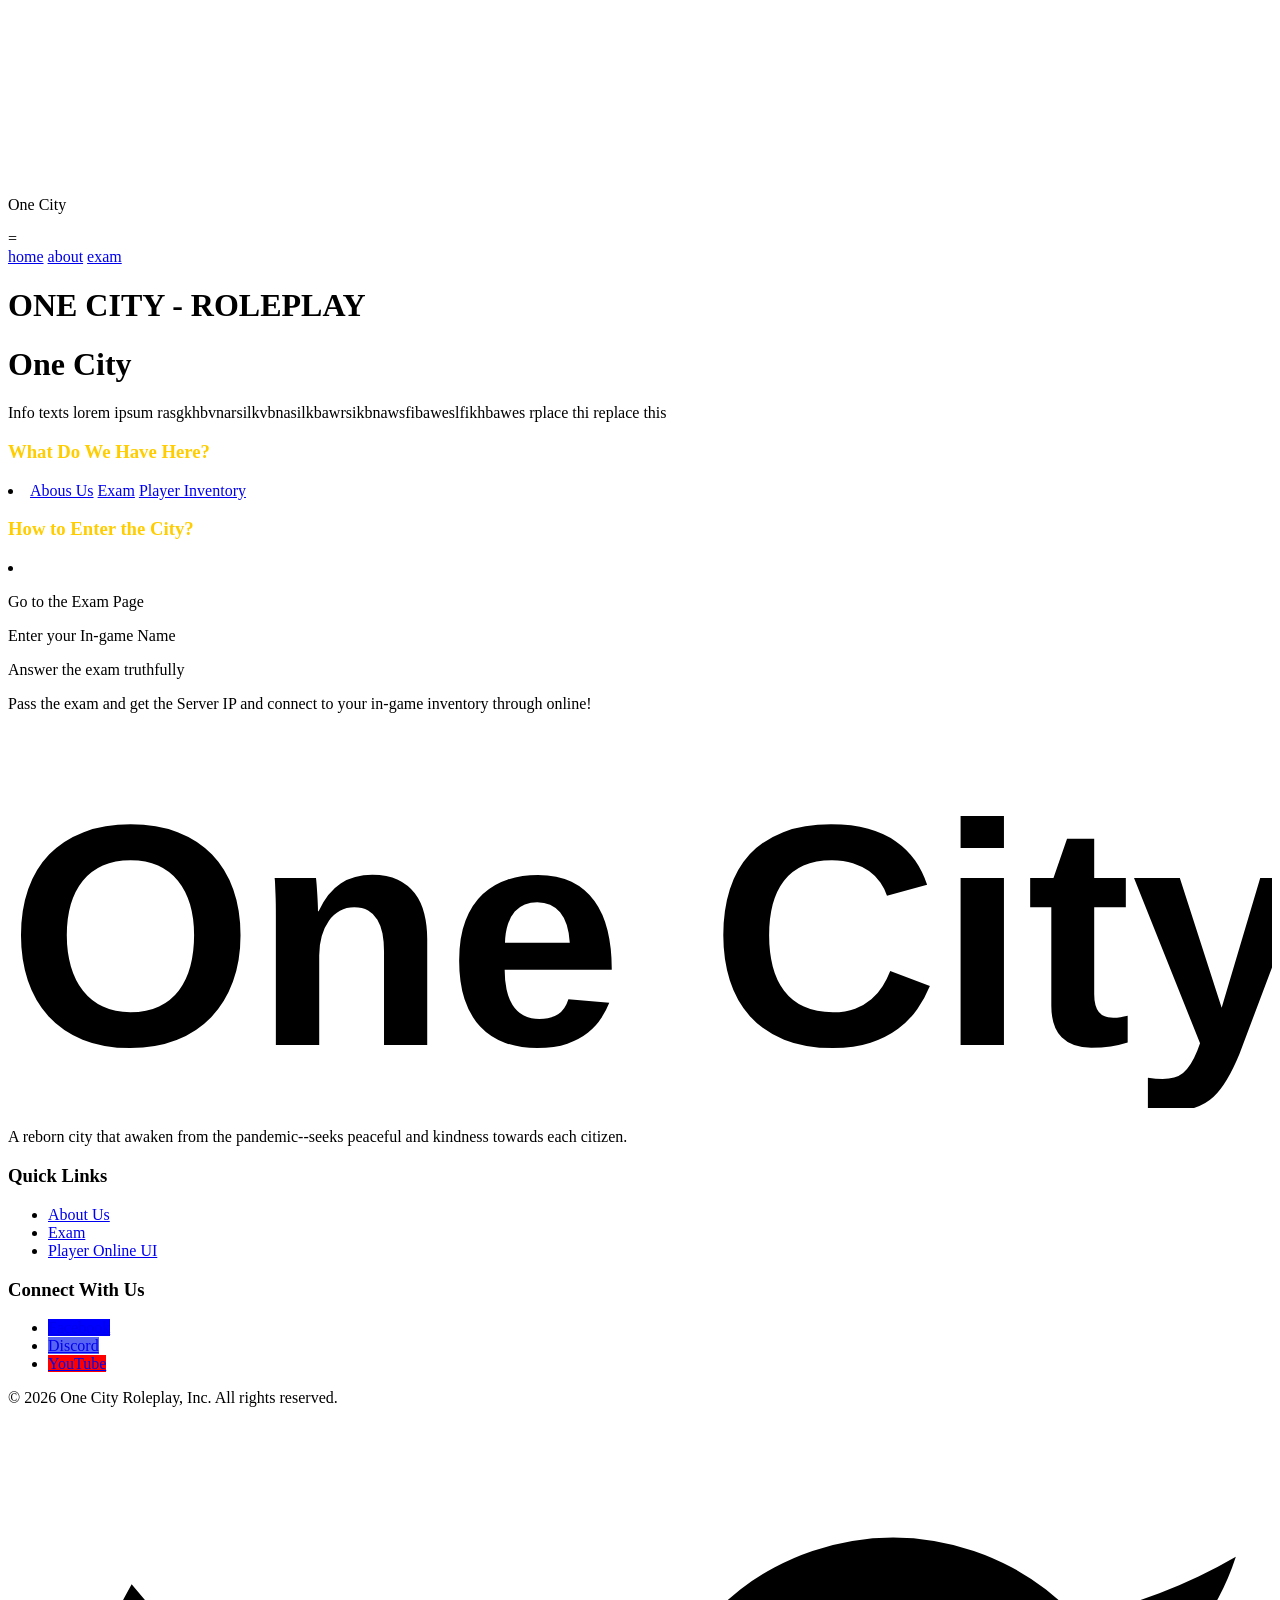
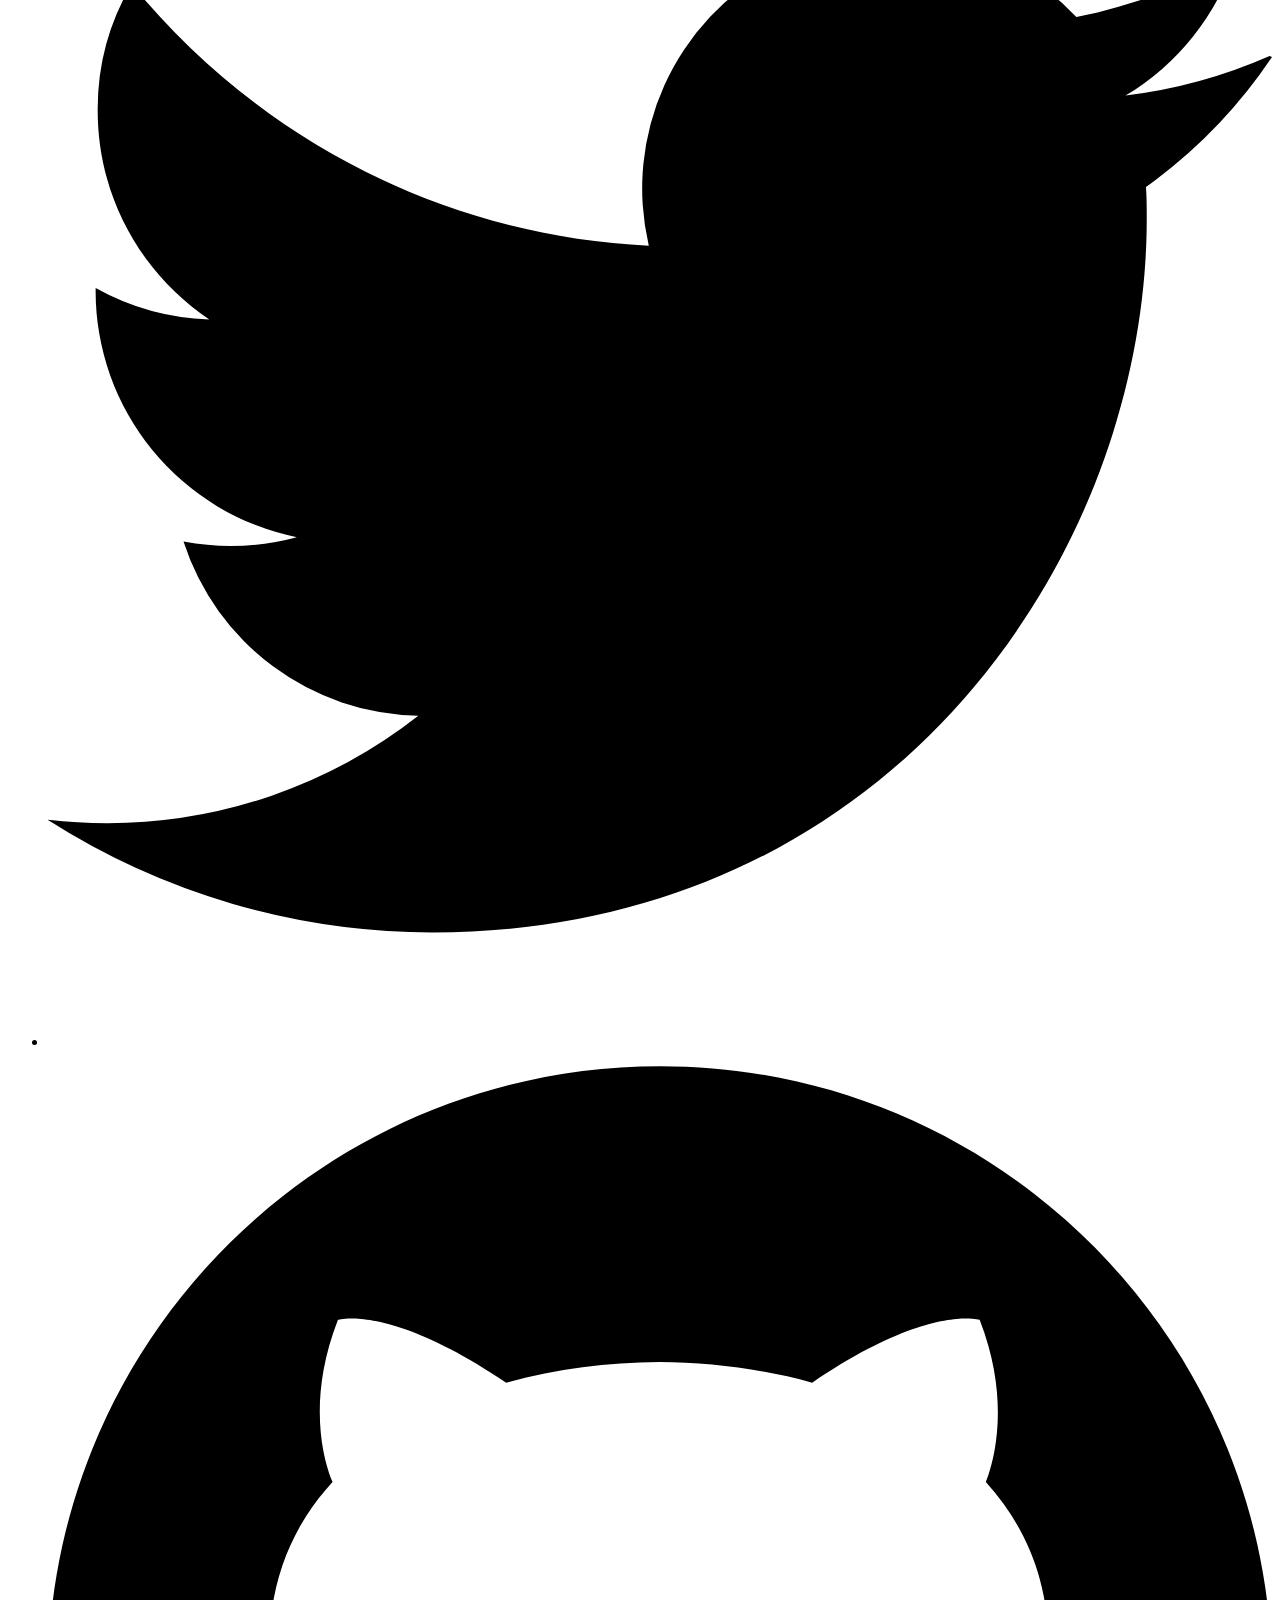
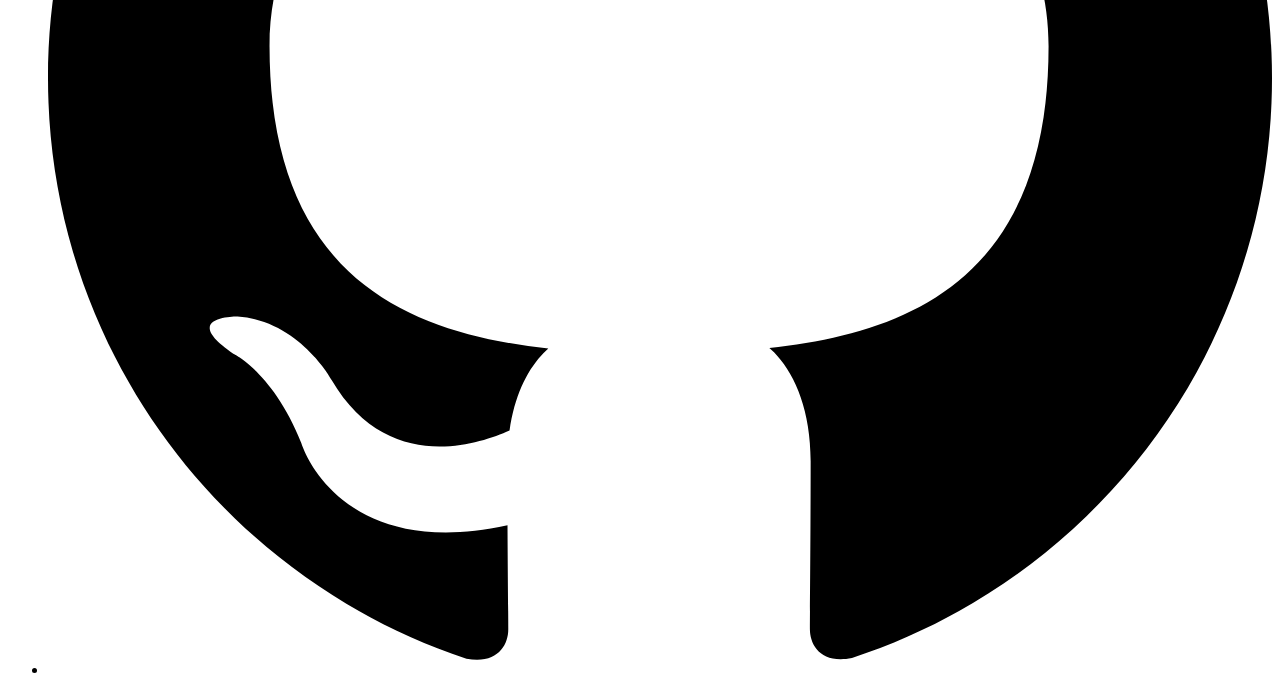
==== index.html @ 5e82bc48 "finalized homepage" ====
<!DOCTYPE html>
<html>
  <head>
    <meta property="og:type" content="website">
    <meta property="og:url" content="https://onecityrp.vercel.app/">
    <meta property="og:title" content="One City ">
    <meta property="og:description" content="One City Serious Roleplay - Introduction, About The Community, Personnel, and Entrance Exam">
    <meta property="og:image" content="https://onecityrp.vercel.app/images/thumbnail.jpg"> <!-- Recommended size: 1200x630 -->
    <meta property="og:site_name" content="One City Serious Roleplay">
    <meta name="viewport" content="width=device-width, initial-scale=1.0">

    <link rel="stylesheet" href="css/index.css" title="" type="" />
    <title>One City SRP - Home</title>
  </head>
  <body>
    <video class="video-bg" autoplay muted loop playsinline>
      <source src="https://trecemulti.vercel.app/images/bg-home.mp4" type="video/mp4">
    </video>

    <header>
      <div class="temp">
        <img src="https://lanceehux.github.io/onecity/main-logo.jpg" alt="" />
        <p>One City</p>
      </div>
      <div class="header-nav" onclick="showBtns()">=</div>
      <div class="header-buttons">
        <a href="index.html">home</a>
        <a href="about.html">about</a>
        <a href="exam.html">exam</a>
      </div>
    </header>

    <div class="container">
        <h1 titeNiJulian="title">ONE CITY - ROLEPLAY</h1>
        <div class="info">
          <h1>One City </h1>
            <p>Info texts lorem ipsum rasgkhbvnarsilkvbnasilkbawrsikbnawsfibaweslfikhbawes rplace thi replace this</p>
        </div>
    </div>
    <div class="info-container">
      <div class="faqs-container">
        <h3 style="color:#ffcd00">What Do We Have Here?</h3>
        <li>
          <a href="Abous Us">Abous Us</a>
          <a href="Exam">Exam</a>
          <a href="Player Inventory">Player Inventory</a>
        </li>
      </div>
      <div class="main-container">
        <h3 style="color:#ffcd00">How to Enter the City?</h3>
        <li>
          <p>Go to the Exam Page</p>
          <p>Enter your In-game Name</p>
          <p>Answer the exam truthfully</p>
          <p>Pass the exam and get the Server IP and connect to your in-game inventory through online!</p>
        </li>
      </div>
    </div>
    <footer class="footer-twotier" role="contentinfo">
        
        <!-- Top Tier: Main navigation and information -->
        <div class="footer-twotier__top">
            <div class="footer-twotier__top-container">
                <div class="footer-twotier__brand">
                     <svg class="logo" viewBox="0 0 100 30" xmlns="http://www.w3.org/2000/svg" aria-labelledby="logoTitleTiered">
                        <title id="logoTitleTiered">Logo</title>
                        <text x="0" y="25" font-family="Arial, sans-serif" font-size="25" font-weight="bold">One City</text>
                     </svg>
                     <p>A reborn city that awaken from the pandemic--seeks peaceful and kindness towards each citizen.</p>
                </div>
                <div class="footer-twotier__links">
                    <h3 class="footer-twotier__heading">Quick Links</h3>
                    <ul>
                        <li><a href="#">About Us</a></li>
                        <li><a href="#">Exam</a></li>
                        <li><a href="#">Player Online UI</a></li>
                    </ul>
                </div>
                 <div class="footer-twotier__links">
                    <h3 class="footer-twotier__heading">Connect With Us</h3>
                    <ul>
                        <li><a href="#" style="background: blue;">Facebook</a></li>
                        <li><a href="#" style="background: #5865F2">Discord</a></li>
                        <li> <a href="#" style="background: red">YouTube</a></li>
                    </ul>
                </div>
            </div>
        </div>
        
        <!-- Bottom Tier: Copyright and social links -->
        <div class="footer-twotier__bottom">
            <div class="footer-twotier__bottom-container">
                <p class="footer-twotier__copyright">
                    &copy; 2026 One City Roleplay, Inc. All rights reserved.
                </p>
                <nav class="footer-twotier__social" aria-label="Social Media">
                    <ul>
                        <li><a href="#" aria-label="Our Twitter Profile"><svg role="img" viewBox="0 0 24 24" xmlns="http://www.w3.org/2000/svg" aria-hidden="true" focusable="false"><title>Twitter</title><path d="M23.953 4.57a10 10 0 01-2.825.775 4.958 4.958 0 002.163-2.723c-.951.555-2.005.959-3.127 1.184a4.92 4.92 0 00-8.384 4.482C7.69 8.095 4.067 6.13 1.64 3.162a4.822 4.822 0 00-.666 2.475c0 1.71.87 3.213 2.188 4.096a4.904 4.904 0 01-2.228-.616v.06a4.923 4.923 0 003.946 4.827 4.996 4.996 0 01-2.223.085 4.93 4.93 0 004.604 3.417 9.867 9.867 0 01-6.102 2.105c-.39 0-.779-.023-1.17-.067a13.995 13.995 0 007.557 2.209c9.053 0 13.998-7.496 13.998-13.985 0-.21 0-.42-.015-.63A9.935 9.935 0 0024 4.59z"/></svg></a></li>
                        <li><a href="#" aria-label="Our GitHub Profile"><svg role="img" viewBox="0 0 24 24" xmlns="http://www.w3.org/2000/svg" aria-hidden="true" focusable="false"><title>GitHub</title><path d="M12 .297c-6.63 0-12 5.373-12 12 0 5.303 3.438 9.8 8.205 11.385.6.113.82-.258.82-.577 0-.285-.01-1.04-.015-2.04-3.338.724-4.042-1.61-4.042-1.61C4.422 18.07 3.633 17.7 3.633 17.7c-1.087-.744.084-.729.084-.729 1.205.084 1.838 1.236 1.838 1.236 1.07 1.835 2.809 1.305 3.495.998.108-.776.417-1.305.76-1.605-2.665-.3-5.466-1.332-5.466-5.93 0-1.31.465-2.38 1.235-3.22-.135-.303-.54-1.523.105-3.176 0 0 1.005-.322 3.3 1.23.96-.267 1.98-.399 3-.405 1.02.006 2.04.138 3 .405 2.28-1.552 3.285-1.23 3.285-1.23.645 1.653.24 2.873.12 3.176.765.84 1.23 1.91 1.23 3.22 0 4.61-2.805 5.625-5.475 5.92.42.36.81 1.096.81 2.22 0 1.606-.015 2.896-.015 3.286 0 .315.21.69.825.57C20.565 22.092 24 17.592 24 12.297c0-6.627-5.373-12-12-12"/></svg></a></li>
                    </ul>
                </nav>
            </div>
        </div>

    </footer>

     
  </body>
  <script type="text/javascript" charset="utf-8">
  let i = true;
  function showBtns() {
    let status =  i === true ? document.querySelector(".header-buttons").classList.add("show") : document.querySelector(".header-buttons").classList.remove("show");
    i = !i; // tyLord
  }
  </script>
</html>
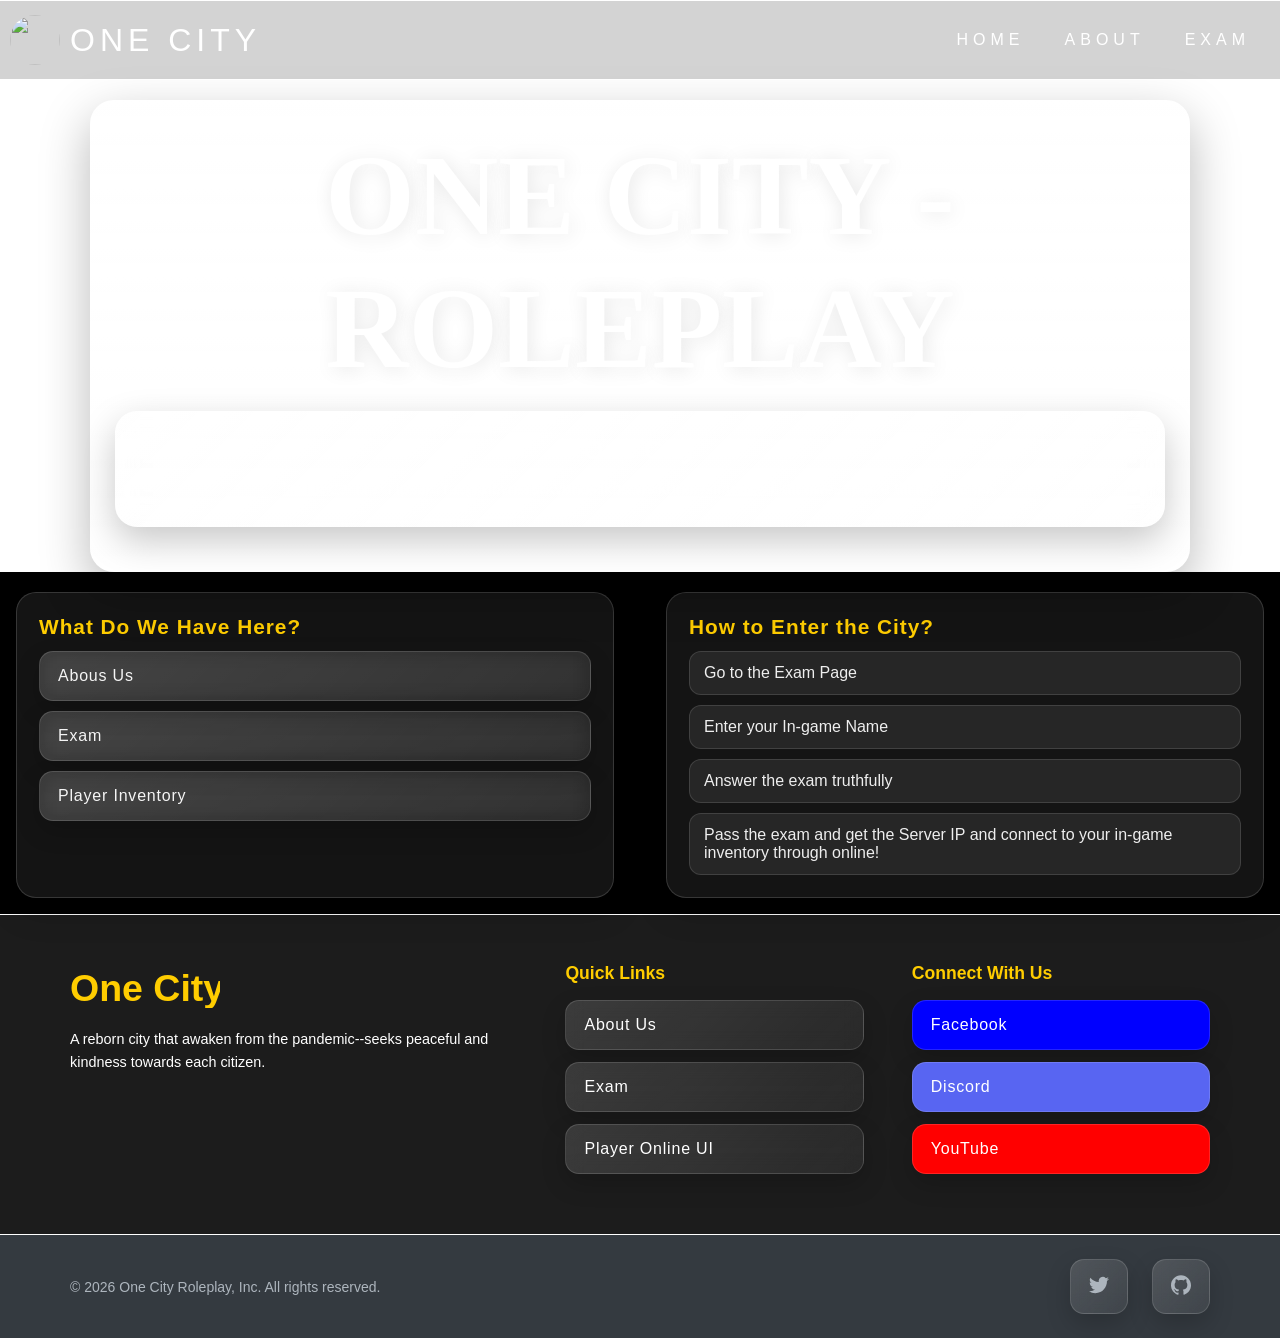
==== commit 7d54fcfc: "Update index.html" ====
--- a/index.html
+++ b/index.html
@@ -14,7 +14,8 @@
   </head>
   <body>
     <video class="video-bg" autoplay muted loop playsinline>
-      <source src="https://trecemulti.vercel.app/images/bg-home.mp4" type="video/mp4">
+      <!-- https://trecemulti.vercel.app/images/bg-home.mp4 -->
+      <source src="image/flame.mp4" type="video/mp4">
     </video>
 
     <header>
--- a/css/index.css
+++ b/css/index.css
@@ -0,0 +1,505 @@
+ * {
+  margin: 0;
+  box-sizing: border-box;
+  font-family: sans-serif;
+}
+:root {
+            --footer-top-bg: #1c1c1c;
+            --footer-top-text: #fff;
+            --footer-top-heading: #ffcd00;
+            --footer-top-link-hover: #0056b3;
+
+            --footer-bottom-bg: #343a40;
+            --footer-bottom-text: #adb5bd;
+            --footer-bottom-link-hover: #ffffff;
+}
+body {
+  min-height: 100vh;
+}
+.video-bg {
+  position: fixed;
+  top: 0;
+  left: 0;
+  width: 100%;
+  height: 100%;
+  object-fit: cover;
+  z-index: -1;
+}
+header {
+  position: absolute;
+  top: 0;
+  display: flex;
+  justify-content: space-between;
+  align-items: center;
+  width: 100%;
+  padding: 10px;
+  text-transform: uppercase;
+  letter-spacing: 5px;
+  background: rgba(128, 128, 128, 0.35);
+  color: white;
+  z-index: 2;
+  border-bottom: 1px solid #fff;
+  border-top: 1px solid #fff;
+}
+.temp {
+  display: flex;
+  align-items: center;
+  gap: 10px;
+}
+.temp img {
+  width: 50px;
+  height: 50px;
+  object-fit: cover;
+  border-radius: 50%;
+  margin: 0;
+}
+.header-nav {
+  display: none;
+  cursor: pointer;
+}
+.header-buttons {
+  display: flex;
+  justify-content: center;
+  align-items: center;
+}
+.header-buttons a {
+  color: white;
+  text-decoration: none;
+  padding: 10px;
+  transition: all 0.6s ease;
+  margin: 10px;
+}
+.header-buttons a:hover {
+  color: white;
+  border-bottom: 2px solid white;
+  text-decoration: none;
+  padding: 10px;
+  border-radius: 10px;
+}
+header p {
+  font-size: 200%;
+  align-self: center;
+}
+.container {
+  position: relative;
+  overflow-wrap: break-word;
+  z-index: 1;
+  width: min(1100px, calc(100% - 32px));
+  margin: 100px auto 0;
+  padding: 28px 24px;
+  display: flex;
+  flex-direction: column;
+  justify-content: center;
+  align-items: center;
+  color: white;
+  background: linear-gradient(180deg, rgba(255, 255, 255, 0.12), rgba(255, 255, 255, 0.06));
+  border: 1px solid rgba(255, 255, 255, 0.18);
+  border-radius: 24px;
+  box-shadow: 0 18px 50px rgba(0, 0, 0, 0.28);
+  backdrop-filter: blur(14px);
+  -webkit-backdrop-filter: blur(14px);
+}
+a[href="exam"]:hover {
+  background: gold;
+  color: black
+}
+.main {
+  width: 100%
+}
+
+.info {
+  width: 100%;
+  margin: 16px 0;
+  padding: 24px 24px;
+  background: linear-gradient(135deg, rgba(255, 255, 255, 0.14), rgba(255, 255, 255, 0.06));
+  border: 1px solid rgba(255, 255, 255, 0.2);
+  border-radius: 22px;
+  color: rgba(255, 255, 255, 0.95);
+  backdrop-filter: blur(14px);
+  -webkit-backdrop-filter: blur(14px);
+  box-shadow: 0 14px 36px rgba(0, 0, 0, 0.22);
+  transition: transform 0.25s ease, box-shadow 0.25s ease, border-color 0.25s ease;
+  text-align: center;
+  overflow-wrap: break-word;
+}
+.info:hover {
+  transform: translateY(-2px);
+  box-shadow: 0 18px 44px rgba(0, 0, 0, 0.28);
+  border-color: rgba(255, 255, 255, 0.3);
+}
+.info h1 {
+  font-size: 1.6rem;
+  letter-spacing: 1px;
+  margin-bottom: 10px;
+}
+.info p {
+  line-height: 1.7;
+  font-size: 1rem;
+  color: rgba(255, 255, 255, 0.9);
+}
+.profiles {
+  width: 100%;
+}
+.profiles h1 {
+  align-self: center;
+  justify-self: center;
+}
+.admin-list {
+  display: grid;
+  grid-template-columns: repeat(auto-fit, minmax(280px, 1fr));
+  gap: 20px;
+}
+.admin {
+  width: 280px;
+  height: 300px;
+  overflow: hidden;
+  border-radius: 10px;
+  border: 1px solid lightblue;
+  position: relative;
+  margin: 10px;
+}
+.admin img {
+  object-fit: cover;
+  width: 100%;
+  height: 100%;
+}
+.dark-overlay {
+  position: absolute;
+  top: 0;
+  width: 280px;
+  height: 300px;
+  background: linear-gradient(to top, rgb(0,0,0,1), rgb(0,0,0,0))
+}
+.admin .user-info {
+  position: absolute;
+  bottom: 0;
+  left: 30%;
+  justify-items: center;
+  margin: 10px;
+}
+
+.thumbnail {
+  width: 50%;
+  margin-top: 50px;
+}
+
+.thumbnail img {
+  width: 100%;
+  height: auto;
+  display: block;
+}
+.admin code {
+  position: absolute;
+  top: 0;
+  z-index: 3;
+  position: absolute;
+  top: 10px;
+  left: 10px;
+  z-index: 3;
+  color: white;
+  background: rgba(0, 0, 0, 0.6);
+  padding: 4px 8px;
+  border-radius: 6px;
+}
+.admin code.second {
+  position: absolute;
+  top: 0;
+  z-index: 3;
+  position: absolute;
+  top: 40px;
+  left: 10px;
+  z-index: 3;
+  color: white;
+  background: rgba(0, 0, 0, 0.6);
+  padding: 4px 8px;
+  border-radius: 6px;
+}
+/*moderator css*/
+.moderator-list {
+  display: grid;
+  grid-template-columns: repeat(auto-fit, minmax(280px, 1fr));
+}
+.moderators {
+  margin-top: 10px;
+}
+
+.faqs-container,
+.main-container {
+  background: rgba(255, 255, 255, 0.08);
+  width: 100%;
+  max-width: 900px;
+  padding: 22px;
+  border-radius: 20px;
+  border: 1px solid rgba(255, 255, 255, 0.15);
+  backdrop-filter: blur(12px);
+  -webkit-backdrop-filter: blur(12px);
+  box-shadow: 0 12px 34px rgba(0, 0, 0, 0.2);
+  margin: 16px;
+  color: white;
+  transition: transform 0.25s ease, box-shadow 0.25s ease, border-color 0.25s ease;
+}
+
+.faqs-container:hover,
+.main-container:hover {
+  transform: translateY(-2px);
+  box-shadow: 0 16px 42px rgba(0, 0, 0, 0.26);
+  border-color: rgba(255, 255, 255, 0.28);
+}
+
+.faqs-container h3,
+.main-container h3 {
+  color: #fff;
+  font-size: 1.3rem;
+  letter-spacing: 1px;
+  margin-bottom: 12px;
+}
+
+.faqs-container li,
+.main-container li {
+  margin-top: 8px;
+  display: flex;
+  flex-direction: column;
+  gap: 10px;
+  list-style: none;
+}
+
+.main-container p {
+  padding: 12px 14px;
+  border-radius: 12px;
+  background: rgba(255, 255, 255, 0.08);
+  border: 1px solid rgba(255, 255, 255, 0.12);
+  color: rgba(255, 255, 255, 0.92);
+}
+
+li a {
+  position: relative;
+  overflow: hidden;
+  display: block;
+  text-decoration: none;
+  color: #f5f5f5;
+  padding: 15px 18px;
+  border-radius: 14px;
+  letter-spacing: 0.8px;
+  border: 1px solid rgba(255, 255, 255, 0.14);
+  background: linear-gradient(135deg, rgba(255, 255, 255, 0.14), rgba(255, 255, 255, 0.06));
+  box-shadow: 0 10px 24px rgba(0, 0, 0, 0.18);
+  backdrop-filter: blur(10px);
+  -webkit-backdrop-filter: blur(10px);
+  transition: transform 0.25s ease, box-shadow 0.25s ease, border-color 0.25s ease, background 0.25s ease, color 0.25s ease;
+}
+li a::before {
+  content: "";
+  position: absolute;
+  inset: 0;
+  background: linear-gradient(120deg, transparent, rgba(255, 255, 255, 0.22), transparent);
+  transform: translateX(-120%);
+  transition: transform 0.6s ease;
+}
+li a:hover {
+  color: #111;
+  border-color: rgba(255, 255, 255, 0.55);
+  background: linear-gradient(135deg, rgba(255, 255, 255, 0.95), rgba(245, 245, 245, 0.8));
+  transform: translateY(-3px);
+  box-shadow: 0 16px 34px rgba(0, 0, 0, 0.26);
+}
+li a:hover::before {
+  transform: translateX(120%);
+}
+@media (max-width: 768px) {
+  .header-buttons {
+    position: absolute;
+    background: gray;
+    display: none;
+    flex-direction: column;
+    top: 60px;
+    right: 10px;
+    border-radius: 0 0 20%;
+    border: 1px solid #fff;
+    border-top: none;
+  }
+  .header-buttons.show {
+    display: flex;
+  }
+  .header-nav {
+    display: block;
+    font-size: 200%;
+    padding: 10px;
+  }
+  .thumbnail {
+    margin-top: 20px;
+    width: 100%;
+    overflow: hidden;
+  }
+  .thumbnail img {
+    object-fit: cover;
+    width: 100%;
+    height: auto;
+  }
+  .admin-list {
+    justify-content: center;
+  }
+  .admin {
+    justify-self: center;
+  }
+  .container h1[titeNiJulian="title"] {
+    font-size: 10px;
+  }
+  .faqs-container,
+  .main-container {
+    width: 100%;
+    margin: 12px 0;
+    padding: 18px;
+  }
+  .info-container {
+    display: flex;
+    flex-direction: column;
+  }
+}
+.container h1[titeNiJulian="title"] {
+  font-size: clamp(3rem, 09vw, 9rem);
+  text-align: center;
+  width: 100%;
+  text-shadow: 2px 2px 20px rgb(232, 232, 232);
+  text-transform: uppercase;
+  margin-bottom: 0;
+  font-family: none;
+}
+.info-container {
+  color: black;
+  display: flex;
+  grid-template-columns: repeat(2, minmax(0, 1fr));
+  gap: 20px;
+  align-items: stretch;
+  width: 100%;
+  background: black;
+}
+.info-container div {
+  margin-top: 20px;
+}
+
+/* FOOTER STYLES START HERE */
+
+        .footer-twotier {
+            color: var(--footer-top-text);
+            border-top: 1px solid white;
+        }
+        
+        /* === TOP TIER STYLES === */
+        .footer-twotier__top {
+            background-color: var(--footer-top-bg);
+            padding: 3rem 1.5rem;
+        }
+
+        .footer-twotier__top-container {
+            max-width: 1140px;
+            margin: 0 auto;
+            display: grid;
+            grid-template-columns: 1fr; /* Mobile-first: single column */
+            gap: 2rem;
+        }
+
+        .footer-twotier__brand p {
+            margin: 1rem 0 0 0;
+            font-size: 0.9rem;
+            line-height: 1.6;
+        }
+        
+        .footer-twotier__brand .logo {
+            width: 150px;
+            fill: var(--footer-top-heading);
+        }
+
+        .footer-twotier__heading {
+            font-size: 1.1rem;
+            font-weight: 600;
+            color: var(--footer-top-heading);
+            margin-top: 0;
+            margin-bottom: 1rem;
+        }
+
+        .footer-twotier__links ul {
+            margin: 0;
+            padding: 0;
+            list-style: none;
+        }
+        
+        .footer-twotier__links li {
+            margin-bottom: 0.75rem;
+        }
+
+        .footer-twotier__links a {
+            color: var(--footer-top-text);
+            text-decoration: none;
+            transition: color 0.2s ease-in-out;
+        }
+
+        .footer-twotier__links a:hover {
+            color: var(--footer-top-link-hover);
+            text-decoration: underline;
+        }
+
+        /* === BOTTOM TIER STYLES === */
+        .footer-twotier__bottom {
+            background-color: var(--footer-bottom-bg);
+            color: var(--footer-bottom-text);
+            padding: 1.5rem;
+            border-top: 1px solid white;
+        }
+        
+        .footer-twotier__bottom-container {
+            max-width: 1140px;
+            margin: 0 auto;
+            display: flex;
+            flex-direction: column; /* Mobile-first: stack */
+            align-items: center;
+            gap: 1rem;
+            font-size: 0.875rem;
+            text-align: center;
+        }
+        
+        .footer-twotier__bottom a {
+            color: var(--footer-bottom-text);
+            text-decoration: none;
+            transition: color 0.2s ease-in-out;
+        }
+
+        .footer-twotier__bottom a:hover {
+            color: var(--footer-bottom-link-hover);
+            text-decoration: underline;
+        }
+
+        .footer-twotier__copyright {
+            margin: 0;
+        }
+        
+        .footer-twotier__social ul {
+            margin: 0;
+            padding: 0;
+            list-style: none;
+            display: flex;
+            gap: 1.5rem;
+        }
+        
+        .footer-twotier__social a:hover {
+            text-decoration: none; /* Icons don't need underline */
+        }
+        
+        .footer-twotier__social svg {
+            width: 20px;
+            height: 20px;
+            fill: currentColor;
+        }
+
+        /* Media query for tablets and larger */
+        @media (min-width: 768px) {
+            .footer-twotier__top-container {
+                grid-template-columns: 1.5fr 1fr 1fr; /* 3 columns on larger screens */
+                gap: 3rem;
+            }
+            .footer-twotier__bottom-container {
+                flex-direction: row; /* Arrange horizontally */
+                justify-content: space-between;
+                text-align: left;
+            }
+        }
+
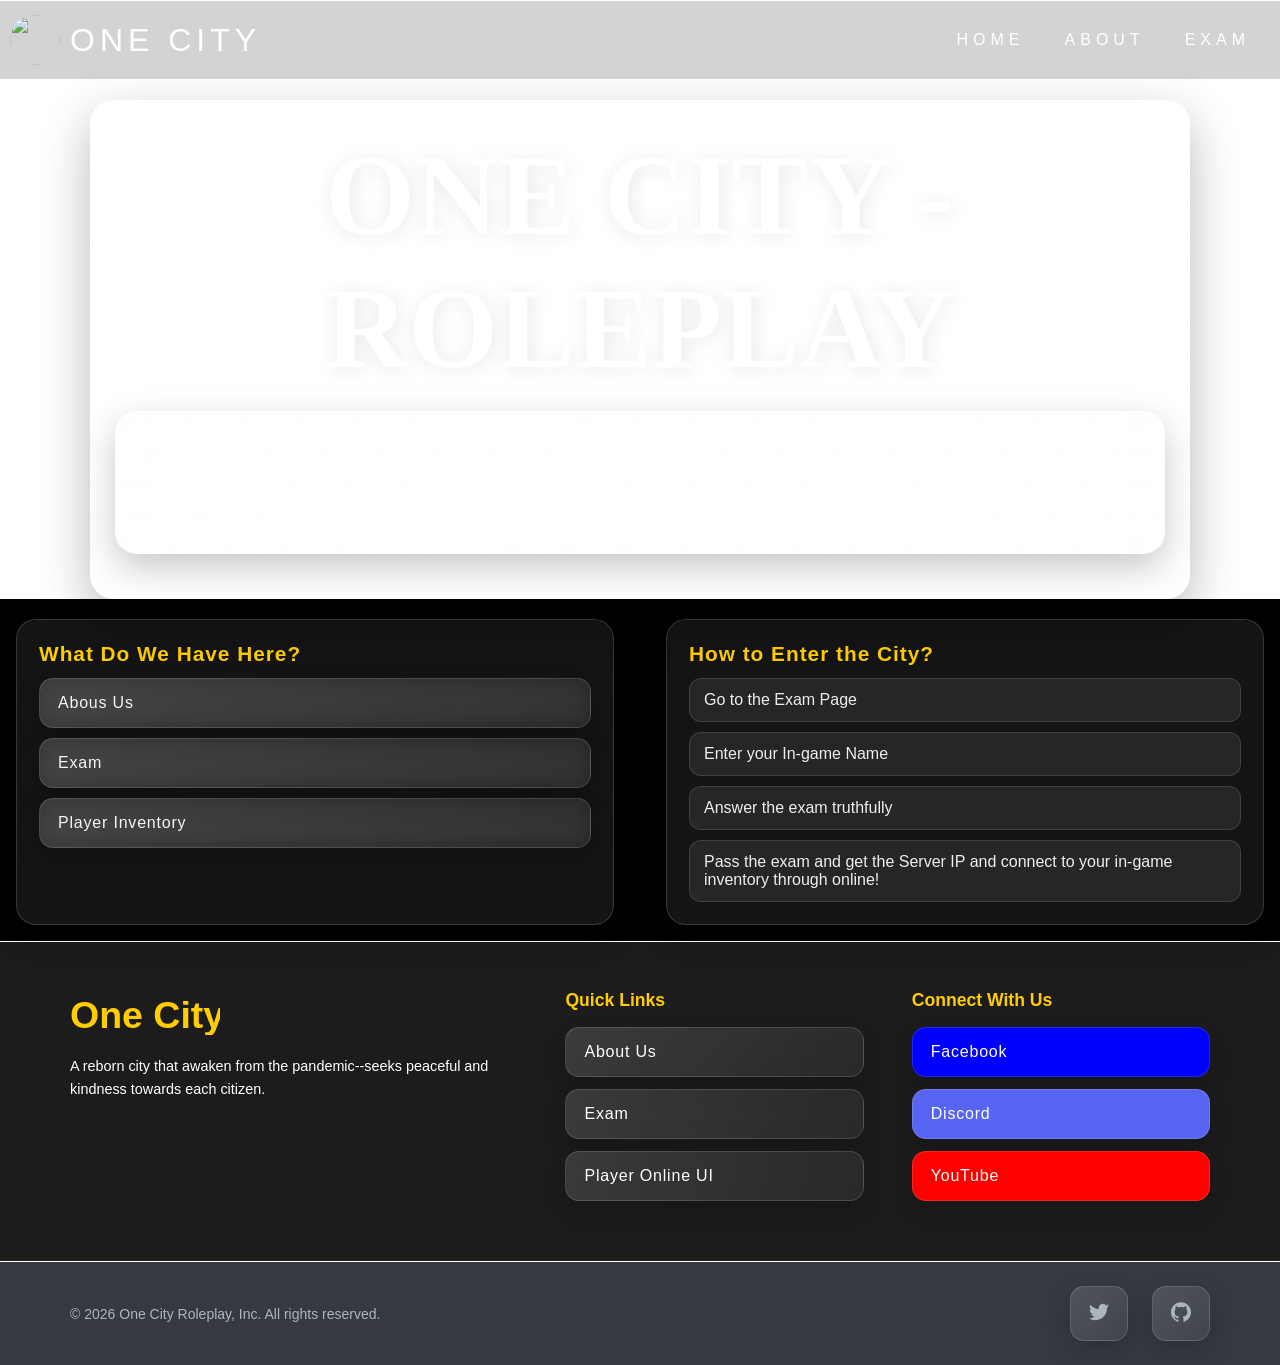
==== commit 711aae90: "Update index.html" ====
--- a/index.html
+++ b/index.html
@@ -35,7 +35,7 @@
         <h1 titeNiJulian="title">ONE CITY - ROLEPLAY</h1>
         <div class="info">
           <h1>One City </h1>
-            <p>Info texts lorem ipsum rasgkhbvnarsilkvbnasilkbawrsikbnawsfibaweslfikhbawes rplace thi replace this</p>
+            <p>We uphold the integrity of the narrative, treating every interaction as an exercise in precision. We strip away the noise to leave only the weight of your choices, creating a space where the city reacts to the depth of your ambition.</p>
         </div>
     </div>
     <div class="info-container">
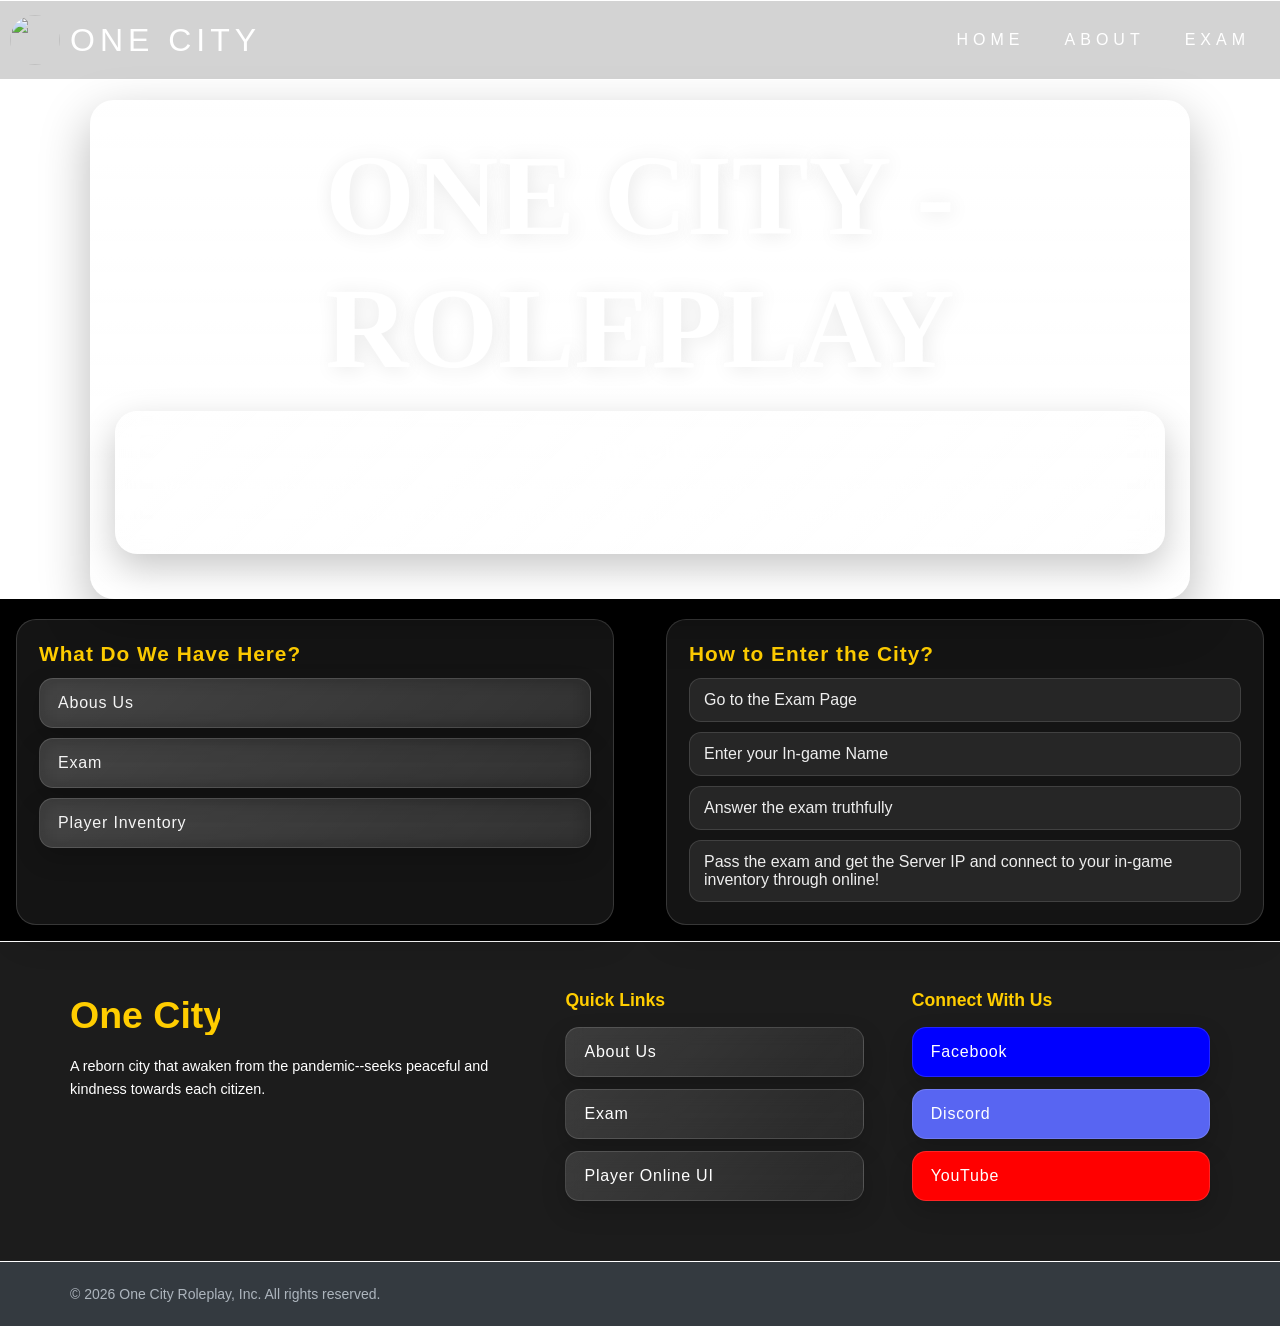
==== commit f72b3e4d: "Update index.html" ====
--- a/index.html
+++ b/index.html
@@ -72,17 +72,17 @@
                 <div class="footer-twotier__links">
                     <h3 class="footer-twotier__heading">Quick Links</h3>
                     <ul>
-                        <li><a href="#">About Us</a></li>
-                        <li><a href="#">Exam</a></li>
-                        <li><a href="#">Player Online UI</a></li>
+                        <li><a href="about">About Us</a></li>
+                        <li><a href="exam">Exam</a></li>
+                        <li><a href="#" onclick='alert("Under Development")'>Player Online UI</a></li>
                     </ul>
                 </div>
                  <div class="footer-twotier__links">
                     <h3 class="footer-twotier__heading">Connect With Us</h3>
                     <ul>
-                        <li><a href="#" style="background: blue;">Facebook</a></li>
-                        <li><a href="#" style="background: #5865F2">Discord</a></li>
-                        <li> <a href="#" style="background: red">YouTube</a></li>
+                        <li><a onclick="alert('Under Development');" style="background: blue;">Facebook</a></li>
+                        <li><a href="https://discord.gg/qfGhbqQwU3" style="background: #5865F2">Discord</a></li>
+                        <li> <a onclick="alert('Under Development')" style="background: red">YouTube</a></li>
                     </ul>
                 </div>
             </div>
@@ -95,10 +95,6 @@
                     &copy; 2026 One City Roleplay, Inc. All rights reserved.
                 </p>
                 <nav class="footer-twotier__social" aria-label="Social Media">
-                    <ul>
-                        <li><a href="#" aria-label="Our Twitter Profile"><svg role="img" viewBox="0 0 24 24" xmlns="http://www.w3.org/2000/svg" aria-hidden="true" focusable="false"><title>Twitter</title><path d="M23.953 4.57a10 10 0 01-2.825.775 4.958 4.958 0 002.163-2.723c-.951.555-2.005.959-3.127 1.184a4.92 4.92 0 00-8.384 4.482C7.69 8.095 4.067 6.13 1.64 3.162a4.822 4.822 0 00-.666 2.475c0 1.71.87 3.213 2.188 4.096a4.904 4.904 0 01-2.228-.616v.06a4.923 4.923 0 003.946 4.827 4.996 4.996 0 01-2.223.085 4.93 4.93 0 004.604 3.417 9.867 9.867 0 01-6.102 2.105c-.39 0-.779-.023-1.17-.067a13.995 13.995 0 007.557 2.209c9.053 0 13.998-7.496 13.998-13.985 0-.21 0-.42-.015-.63A9.935 9.935 0 0024 4.59z"/></svg></a></li>
-                        <li><a href="#" aria-label="Our GitHub Profile"><svg role="img" viewBox="0 0 24 24" xmlns="http://www.w3.org/2000/svg" aria-hidden="true" focusable="false"><title>GitHub</title><path d="M12 .297c-6.63 0-12 5.373-12 12 0 5.303 3.438 9.8 8.205 11.385.6.113.82-.258.82-.577 0-.285-.01-1.04-.015-2.04-3.338.724-4.042-1.61-4.042-1.61C4.422 18.07 3.633 17.7 3.633 17.7c-1.087-.744.084-.729.084-.729 1.205.084 1.838 1.236 1.838 1.236 1.07 1.835 2.809 1.305 3.495.998.108-.776.417-1.305.76-1.605-2.665-.3-5.466-1.332-5.466-5.93 0-1.31.465-2.38 1.235-3.22-.135-.303-.54-1.523.105-3.176 0 0 1.005-.322 3.3 1.23.96-.267 1.98-.399 3-.405 1.02.006 2.04.138 3 .405 2.28-1.552 3.285-1.23 3.285-1.23.645 1.653.24 2.873.12 3.176.765.84 1.23 1.91 1.23 3.22 0 4.61-2.805 5.625-5.475 5.92.42.36.81 1.096.81 2.22 0 1.606-.015 2.896-.015 3.286 0 .315.21.69.825.57C20.565 22.092 24 17.592 24 12.297c0-6.627-5.373-12-12-12"/></svg></a></li>
-                    </ul>
                 </nav>
             </div>
         </div>
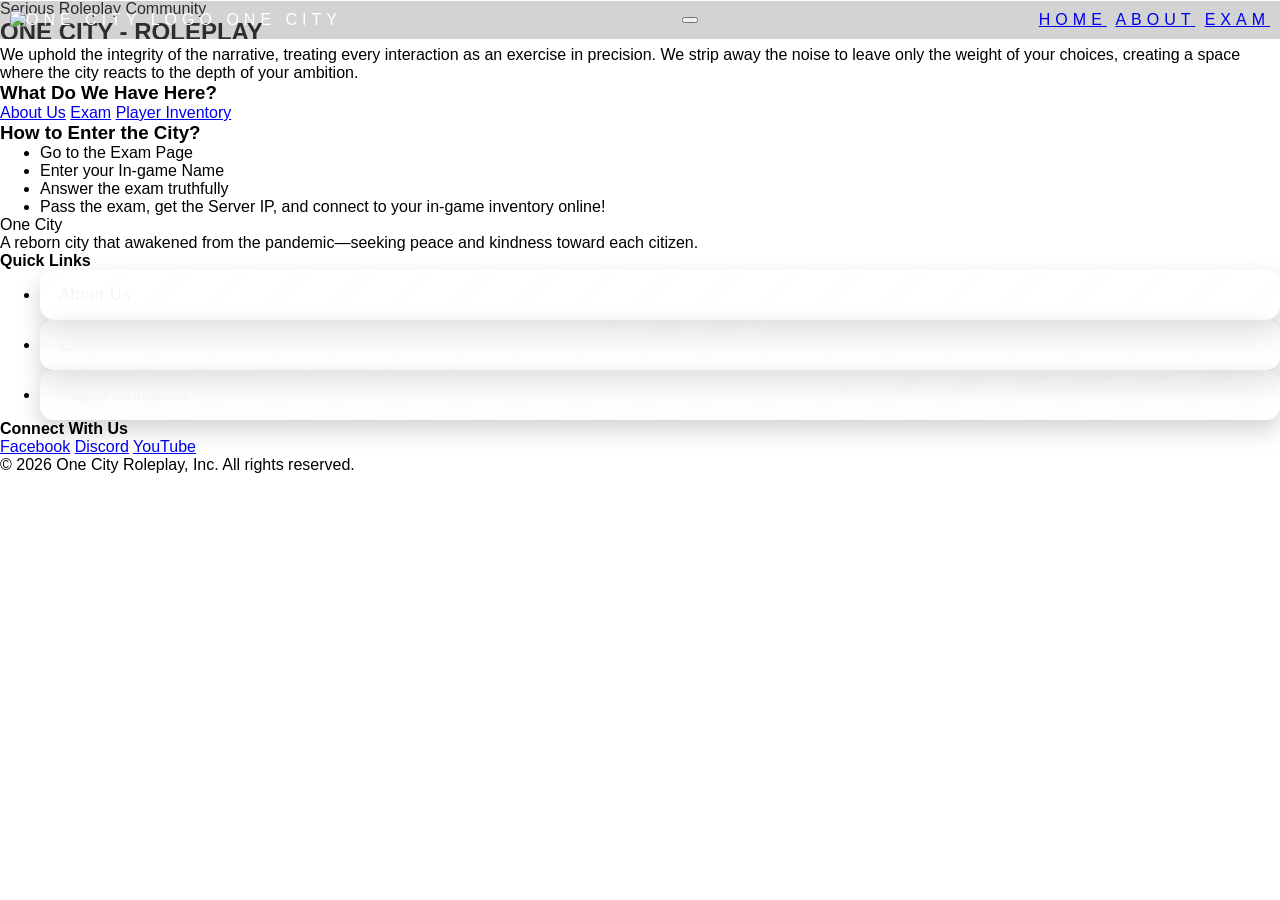
==== commit 12b88a54: "Add files via upload" ====
--- a/index.html
+++ b/index.html
@@ -1,113 +1,163 @@
 <!DOCTYPE html>
-<html>
+<html lang="en">
   <head>
-    <meta property="og:type" content="website">
-    <meta property="og:url" content="https://onecityrp.vercel.app/">
-    <meta property="og:title" content="One City ">
-    <meta property="og:description" content="One City Serious Roleplay - Introduction, About The Community, Personnel, and Entrance Exam">
-    <meta property="og:image" content="https://onecityrp.vercel.app/images/thumbnail.jpg"> <!-- Recommended size: 1200x630 -->
-    <meta property="og:site_name" content="One City Serious Roleplay">
-    <meta name="viewport" content="width=device-width, initial-scale=1.0">
+    <meta charset="UTF-8" />
+    <meta name="viewport" content="width=device-width, initial-scale=1.0" />
+    <title>One City SRP - Home</title>
 
-    <link rel="stylesheet" href="css/index.css" title="" type="" />
-    <title>One City SRP - Home</title>
+    <!-- Open Graph / Social Meta -->
+    <meta property="og:type" content="website" />
+    <meta property="og:url" content="https://onecityrp.vercel.app/" />
+    <meta property="og:title" content="One City Roleplay - Home" />
+    <meta property="og:description" content="One City Serious Roleplay - Introduction, About The Community, Personnel, and Entrance Exam" />
+    <meta property="og:image" content="https://onecityrp.vercel.app/images/thumbnail.jpg" />
+    <meta property="og:site_name" content="One City Serious Roleplay" />
+
+    <!-- Fonts & Icons -->
+    <link rel="preconnect" href="https://fonts.googleapis.com">
+    <link rel="preconnect" href="https://fonts.gstatic.com" crossorigin>
+    <link href="https://fonts.googleapis.com/css2?family=Inter:wght@300;400;600;700&family=Outfit:wght@500;700;800&display=swap" rel="stylesheet">
+    <link rel="icon" type="image/x-icon" href="images/thumbnail.jpg" />
+    <link rel="stylesheet" href="css/index.css" />
   </head>
   <body>
+
+    <!-- Background Video Overlay -->
+    <div class="video-overlay"></div>
     <video class="video-bg" autoplay muted loop playsinline>
-      <!-- https://trecemulti.vercel.app/images/bg-home.mp4 -->
-      <source src="image/flame.mp4" type="video/mp4">
+      <source src="image/flame.mp4" type="video/mp4" />
+      Your browser does not support HTML5 video.
     </video>
 
-    <header>
-      <div class="temp">
-        <img src="https://lanceehux.github.io/onecity/main-logo.jpg" alt="" />
-        <p>One City</p>
+    <!-- Navigation Bar -->
+    <header class="navbar">
+      <div class="brand">
+        <img src="https://lanceehux.github.io/onecity/main-logo.jpg" alt="One City Logo" class="brand-logo" />
+        <span class="brand-title">One City</span>
       </div>
-      <div class="header-nav" onclick="showBtns()">=</div>
-      <div class="header-buttons">
-        <a href="index.html">home</a>
-        <a href="about.html">about</a>
-        <a href="exam.html">exam</a>
-      </div>
+
+      <button class="nav-toggle" id="navToggle" aria-label="Toggle navigation" aria-expanded="false" aria-controls="navMenu">
+        <span></span>
+        <span></span>
+        <span></span>
+      </button>
+
+      <nav class="nav-menu" id="navMenu">
+        <a href="index.html" class="nav-link active">Home</a>
+        <a href="about.html" class="nav-link">About</a>
+        <a href="exam.html" class="nav-link">Exam</a>
+      </nav>
     </header>
 
-    <div class="container">
-        <h1 titeNiJulian="title">ONE CITY - ROLEPLAY</h1>
-        <div class="info">
-          <h1>One City </h1>
-            <p>We uphold the integrity of the narrative, treating every interaction as an exercise in precision. We strip away the noise to leave only the weight of your choices, creating a space where the city reacts to the depth of your ambition.</p>
+    <!-- Main Content Wrapper -->
+    <main class="main-wrapper">
+      
+      <!-- Hero Header -->
+      <section class="hero-section">
+        <span class="badge">Serious Roleplay Community</span>
+        <h1 class="hero-title" titeNiJulian="title">ONE CITY - ROLEPLAY</h1>
+        <p class="hero-desc">
+          We uphold the integrity of the narrative, treating every interaction as an exercise in precision. 
+          We strip away the noise to leave only the weight of your choices, creating a space where the city 
+          reacts to the depth of your ambition.
+        </p>
+      </section>
+
+      <!-- Info Sections Grid -->
+      <section class="profiles-section">
+        <div class="team-grid info-grid">
+          
+          <!-- What Do We Have Here Card -->
+          <div class="profile-card info-card">
+            <div class="profile-details">
+              <h3 class="user-name info-title">What Do We Have Here?</h3>
+              <div class="tags-container">
+                <a href="about.html" class="role-tag">About Us</a>
+                <a href="exam.html" class="role-tag">Exam</a>
+                <a href="#" class="role-tag dev-link" role="button" aria-disabled="true">Player Inventory</a>
+              </div>
+            </div>
+          </div>
+
+          <!-- How to Enter the City Card -->
+          <div class="profile-card info-card">
+            <div class="profile-details">
+              <h3 class="user-name info-title">How to Enter the City?</h3>
+              <ul class="info-list">
+                <li>Go to the Exam Page</li>
+                <li>Enter your In-game Name</li>
+                <li>Answer the exam truthfully</li>
+                <li>Pass the exam, get the Server IP, and connect to your in-game inventory online!</li>
+              </ul>
+            </div>
+          </div>
+
         </div>
-    </div>
-    <div class="info-container">
-      <div class="faqs-container">
-        <h3 style="color:#ffcd00">What Do We Have Here?</h3>
-        <li>
-          <a href="Abous Us">Abous Us</a>
-          <a href="Exam">Exam</a>
-          <a href="Player Inventory">Player Inventory</a>
-        </li>
+      </section>
+
+    </main>
+
+    <!-- Modern Two-Tier Footer -->
+    <footer class="footer">
+      <div class="footer-top">
+        <div class="footer-container">
+          
+          <div class="footer-brand">
+            <div class="brand">
+              <span class="brand-title">One City</span>
+            </div>
+            <p>A reborn city that awakened from the pandemic—seeking peace and kindness toward each citizen.</p>
+          </div>
+
+          <div class="footer-links">
+            <h4>Quick Links</h4>
+            <ul>
+              <li><a href="about.html">About Us</a></li>
+              <li><a href="exam.html">Exam</a></li>
+              <li><a href="#" class="dev-link" role="button" aria-disabled="true">Player Online UI</a></li>
+            </ul>
+          </div>
+
+          <div class="footer-socials">
+            <h4>Connect With Us</h4>
+            <div class="social-buttons">
+              <a href="#" class="social-btn dev-link facebook">Facebook</a>
+              <a href="https://discord.gg/qfGhbqQwU3" target="_blank" rel="noopener noreferrer" class="social-btn discord">Discord</a>
+              <a href="#" class="social-btn dev-link youtube">YouTube</a>
+            </div>
+          </div>
+
+        </div>
       </div>
-      <div class="main-container">
-        <h3 style="color:#ffcd00">How to Enter the City?</h3>
-        <li>
-          <p>Go to the Exam Page</p>
-          <p>Enter your In-game Name</p>
-          <p>Answer the exam truthfully</p>
-          <p>Pass the exam and get the Server IP and connect to your in-game inventory through online!</p>
-        </li>
+
+      <div class="footer-bottom">
+        <div class="footer-container">
+          <p>&copy; 2026 One City Roleplay, Inc. All rights reserved.</p>
+        </div>
       </div>
-    </div>
-    <footer class="footer-twotier" role="contentinfo">
-        
-        <!-- Top Tier: Main navigation and information -->
-        <div class="footer-twotier__top">
-            <div class="footer-twotier__top-container">
-                <div class="footer-twotier__brand">
-                     <svg class="logo" viewBox="0 0 100 30" xmlns="http://www.w3.org/2000/svg" aria-labelledby="logoTitleTiered">
-                        <title id="logoTitleTiered">Logo</title>
-                        <text x="0" y="25" font-family="Arial, sans-serif" font-size="25" font-weight="bold">One City</text>
-                     </svg>
-                     <p>A reborn city that awaken from the pandemic--seeks peaceful and kindness towards each citizen.</p>
-                </div>
-                <div class="footer-twotier__links">
-                    <h3 class="footer-twotier__heading">Quick Links</h3>
-                    <ul>
-                        <li><a href="about">About Us</a></li>
-                        <li><a href="exam">Exam</a></li>
-                        <li><a href="#" onclick='alert("Under Development")'>Player Online UI</a></li>
-                    </ul>
-                </div>
-                 <div class="footer-twotier__links">
-                    <h3 class="footer-twotier__heading">Connect With Us</h3>
-                    <ul>
-                        <li><a onclick="alert('Under Development');" style="background: blue;">Facebook</a></li>
-                        <li><a href="https://discord.gg/qfGhbqQwU3" style="background: #5865F2">Discord</a></li>
-                        <li> <a onclick="alert('Under Development')" style="background: red">YouTube</a></li>
-                    </ul>
-                </div>
-            </div>
-        </div>
-        
-        <!-- Bottom Tier: Copyright and social links -->
-        <div class="footer-twotier__bottom">
-            <div class="footer-twotier__bottom-container">
-                <p class="footer-twotier__copyright">
-                    &copy; 2026 One City Roleplay, Inc. All rights reserved.
-                </p>
-                <nav class="footer-twotier__social" aria-label="Social Media">
-                </nav>
-            </div>
-        </div>
-
     </footer>
 
-     
+    <!-- Inline Script for Interactive Handlers -->
+    <script>
+      document.addEventListener('DOMContentLoaded', () => {
+        // Navigation Toggle
+        const navToggle = document.getElementById('navToggle');
+        const navMenu = document.getElementById('navMenu');
+
+        if (navToggle && navMenu) {
+          navToggle.addEventListener('click', () => {
+            navMenu.classList.toggle('active');
+          });
+        }
+
+        // Feature Development Prompt
+        document.querySelectorAll('.dev-link').forEach(link => {
+          link.addEventListener('click', (e) => {
+            e.preventDefault();
+            alert('This feature is currently under development.');
+          });
+        });
+      });
+    </script>
   </body>
-  <script type="text/javascript" charset="utf-8">
-  let i = true;
-  function showBtns() {
-    let status =  i === true ? document.querySelector(".header-buttons").classList.add("show") : document.querySelector(".header-buttons").classList.remove("show");
-    i = !i; // tyLord
-  }
-  </script>
-</html>
+</html>
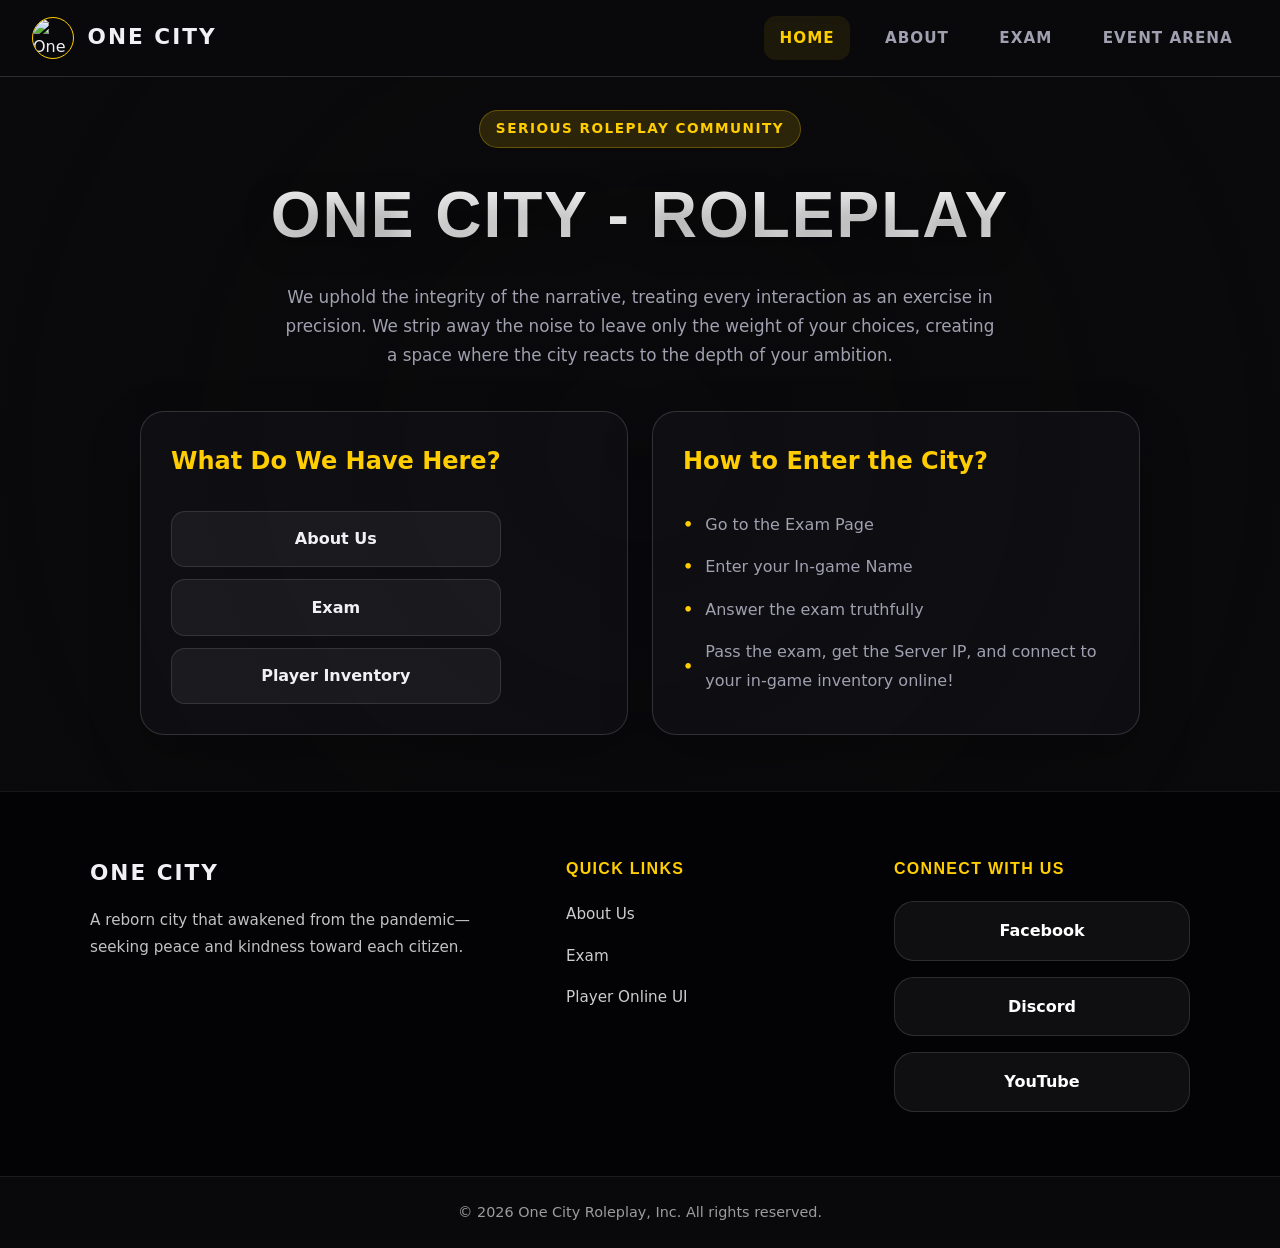
==== commit 1600bea3: "Add 'Event Arena' link to navigation menu" ====
--- a/index.html
+++ b/index.html
@@ -46,6 +46,7 @@
         <a href="index.html" class="nav-link active">Home</a>
         <a href="about.html" class="nav-link">About</a>
         <a href="exam.html" class="nav-link">Exam</a>
+        <a href="event.html" class="nav-link">Event Arena</a>
       </nav>
     </header>
 
@@ -160,4 +161,4 @@
       });
     </script>
   </body>
-</html>+</html>
--- a/css/index.css
+++ b/css/index.css
@@ -1,505 +1,510 @@
- * {
-  margin: 0;
-  box-sizing: border-box;
-  font-family: sans-serif;
-}
-:root {
-            --footer-top-bg: #1c1c1c;
-            --footer-top-text: #fff;
-            --footer-top-heading: #ffcd00;
-            --footer-top-link-hover: #0056b3;
-
-            --footer-bottom-bg: #343a40;
-            --footer-bottom-text: #adb5bd;
-            --footer-bottom-link-hover: #ffffff;
-}
-body {
-  min-height: 100vh;
-}
-.video-bg {
-  position: fixed;
-  top: 0;
-  left: 0;
-  width: 100%;
-  height: 100%;
-  object-fit: cover;
-  z-index: -1;
-}
-header {
-  position: absolute;
-  top: 0;
-  display: flex;
-  justify-content: space-between;
-  align-items: center;
-  width: 100%;
-  padding: 10px;
-  text-transform: uppercase;
-  letter-spacing: 5px;
-  background: rgba(128, 128, 128, 0.35);
-  color: white;
-  z-index: 2;
-  border-bottom: 1px solid #fff;
-  border-top: 1px solid #fff;
-}
-.temp {
-  display: flex;
-  align-items: center;
-  gap: 10px;
-}
-.temp img {
-  width: 50px;
-  height: 50px;
-  object-fit: cover;
-  border-radius: 50%;
-  margin: 0;
-}
-.header-nav {
-  display: none;
-  cursor: pointer;
-}
-.header-buttons {
-  display: flex;
-  justify-content: center;
-  align-items: center;
-}
-.header-buttons a {
-  color: white;
-  text-decoration: none;
-  padding: 10px;
-  transition: all 0.6s ease;
-  margin: 10px;
-}
-.header-buttons a:hover {
-  color: white;
-  border-bottom: 2px solid white;
-  text-decoration: none;
-  padding: 10px;
-  border-radius: 10px;
-}
-header p {
-  font-size: 200%;
-  align-self: center;
-}
-.container {
-  position: relative;
-  overflow-wrap: break-word;
-  z-index: 1;
-  width: min(1100px, calc(100% - 32px));
-  margin: 100px auto 0;
-  padding: 28px 24px;
-  display: flex;
-  flex-direction: column;
-  justify-content: center;
-  align-items: center;
-  color: white;
-  background: linear-gradient(180deg, rgba(255, 255, 255, 0.12), rgba(255, 255, 255, 0.06));
-  border: 1px solid rgba(255, 255, 255, 0.18);
-  border-radius: 24px;
-  box-shadow: 0 18px 50px rgba(0, 0, 0, 0.28);
-  backdrop-filter: blur(14px);
-  -webkit-backdrop-filter: blur(14px);
-}
-a[href="exam"]:hover {
-  background: gold;
-  color: black
-}
-.main {
-  width: 100%
-}
-
-.info {
-  width: 100%;
-  margin: 16px 0;
-  padding: 24px 24px;
-  background: linear-gradient(135deg, rgba(255, 255, 255, 0.14), rgba(255, 255, 255, 0.06));
-  border: 1px solid rgba(255, 255, 255, 0.2);
-  border-radius: 22px;
-  color: rgba(255, 255, 255, 0.95);
-  backdrop-filter: blur(14px);
-  -webkit-backdrop-filter: blur(14px);
-  box-shadow: 0 14px 36px rgba(0, 0, 0, 0.22);
-  transition: transform 0.25s ease, box-shadow 0.25s ease, border-color 0.25s ease;
-  text-align: center;
-  overflow-wrap: break-word;
-}
-.info:hover {
-  transform: translateY(-2px);
-  box-shadow: 0 18px 44px rgba(0, 0, 0, 0.28);
-  border-color: rgba(255, 255, 255, 0.3);
-}
-.info h1 {
-  font-size: 1.6rem;
-  letter-spacing: 1px;
-  margin-bottom: 10px;
-}
-.info p {
-  line-height: 1.7;
-  font-size: 1rem;
-  color: rgba(255, 255, 255, 0.9);
-}
-.profiles {
-  width: 100%;
-}
-.profiles h1 {
-  align-self: center;
-  justify-self: center;
-}
-.admin-list {
-  display: grid;
-  grid-template-columns: repeat(auto-fit, minmax(280px, 1fr));
-  gap: 20px;
-}
-.admin {
-  width: 280px;
-  height: 300px;
-  overflow: hidden;
-  border-radius: 10px;
-  border: 1px solid lightblue;
-  position: relative;
-  margin: 10px;
-}
-.admin img {
-  object-fit: cover;
-  width: 100%;
-  height: 100%;
-}
-.dark-overlay {
-  position: absolute;
-  top: 0;
-  width: 280px;
-  height: 300px;
-  background: linear-gradient(to top, rgb(0,0,0,1), rgb(0,0,0,0))
-}
-.admin .user-info {
-  position: absolute;
-  bottom: 0;
-  left: 30%;
-  justify-items: center;
-  margin: 10px;
-}
-
-.thumbnail {
-  width: 50%;
-  margin-top: 50px;
-}
-
-.thumbnail img {
-  width: 100%;
-  height: auto;
-  display: block;
-}
-.admin code {
-  position: absolute;
-  top: 0;
-  z-index: 3;
-  position: absolute;
-  top: 10px;
-  left: 10px;
-  z-index: 3;
-  color: white;
-  background: rgba(0, 0, 0, 0.6);
-  padding: 4px 8px;
-  border-radius: 6px;
-}
-.admin code.second {
-  position: absolute;
-  top: 0;
-  z-index: 3;
-  position: absolute;
-  top: 40px;
-  left: 10px;
-  z-index: 3;
-  color: white;
-  background: rgba(0, 0, 0, 0.6);
-  padding: 4px 8px;
-  border-radius: 6px;
-}
-/*moderator css*/
-.moderator-list {
-  display: grid;
-  grid-template-columns: repeat(auto-fit, minmax(280px, 1fr));
-}
-.moderators {
-  margin-top: 10px;
-}
-
-.faqs-container,
-.main-container {
-  background: rgba(255, 255, 255, 0.08);
-  width: 100%;
-  max-width: 900px;
-  padding: 22px;
-  border-radius: 20px;
-  border: 1px solid rgba(255, 255, 255, 0.15);
-  backdrop-filter: blur(12px);
-  -webkit-backdrop-filter: blur(12px);
-  box-shadow: 0 12px 34px rgba(0, 0, 0, 0.2);
-  margin: 16px;
-  color: white;
-  transition: transform 0.25s ease, box-shadow 0.25s ease, border-color 0.25s ease;
-}
-
-.faqs-container:hover,
-.main-container:hover {
-  transform: translateY(-2px);
-  box-shadow: 0 16px 42px rgba(0, 0, 0, 0.26);
-  border-color: rgba(255, 255, 255, 0.28);
-}
-
-.faqs-container h3,
-.main-container h3 {
-  color: #fff;
-  font-size: 1.3rem;
-  letter-spacing: 1px;
-  margin-bottom: 12px;
-}
-
-.faqs-container li,
-.main-container li {
-  margin-top: 8px;
-  display: flex;
-  flex-direction: column;
-  gap: 10px;
-  list-style: none;
-}
-
-.main-container p {
-  padding: 12px 14px;
-  border-radius: 12px;
-  background: rgba(255, 255, 255, 0.08);
-  border: 1px solid rgba(255, 255, 255, 0.12);
-  color: rgba(255, 255, 255, 0.92);
-}
-
-li a {
-  position: relative;
-  overflow: hidden;
-  display: block;
-  text-decoration: none;
-  color: #f5f5f5;
-  padding: 15px 18px;
-  border-radius: 14px;
-  letter-spacing: 0.8px;
-  border: 1px solid rgba(255, 255, 255, 0.14);
-  background: linear-gradient(135deg, rgba(255, 255, 255, 0.14), rgba(255, 255, 255, 0.06));
-  box-shadow: 0 10px 24px rgba(0, 0, 0, 0.18);
-  backdrop-filter: blur(10px);
-  -webkit-backdrop-filter: blur(10px);
-  transition: transform 0.25s ease, box-shadow 0.25s ease, border-color 0.25s ease, background 0.25s ease, color 0.25s ease;
-}
-li a::before {
-  content: "";
-  position: absolute;
-  inset: 0;
-  background: linear-gradient(120deg, transparent, rgba(255, 255, 255, 0.22), transparent);
-  transform: translateX(-120%);
-  transition: transform 0.6s ease;
-}
-li a:hover {
-  color: #111;
-  border-color: rgba(255, 255, 255, 0.55);
-  background: linear-gradient(135deg, rgba(255, 255, 255, 0.95), rgba(245, 245, 245, 0.8));
-  transform: translateY(-3px);
-  box-shadow: 0 16px 34px rgba(0, 0, 0, 0.26);
-}
-li a:hover::before {
-  transform: translateX(120%);
-}
-@media (max-width: 768px) {
-  .header-buttons {
-    position: absolute;
-    background: gray;
-    display: none;
-    flex-direction: column;
-    top: 60px;
-    right: 10px;
-    border-radius: 0 0 20%;
-    border: 1px solid #fff;
-    border-top: none;
-  }
-  .header-buttons.show {
-    display: flex;
-  }
-  .header-nav {
-    display: block;
-    font-size: 200%;
-    padding: 10px;
-  }
-  .thumbnail {
-    margin-top: 20px;
-    width: 100%;
-    overflow: hidden;
-  }
-  .thumbnail img {
-    object-fit: cover;
-    width: 100%;
-    height: auto;
-  }
-  .admin-list {
-    justify-content: center;
-  }
-  .admin {
-    justify-self: center;
-  }
-  .container h1[titeNiJulian="title"] {
-    font-size: 10px;
-  }
-  .faqs-container,
-  .main-container {
-    width: 100%;
-    margin: 12px 0;
-    padding: 18px;
-  }
-  .info-container {
-    display: flex;
-    flex-direction: column;
-  }
-}
-.container h1[titeNiJulian="title"] {
-  font-size: clamp(3rem, 09vw, 9rem);
-  text-align: center;
-  width: 100%;
-  text-shadow: 2px 2px 20px rgb(232, 232, 232);
-  text-transform: uppercase;
-  margin-bottom: 0;
-  font-family: none;
-}
-.info-container {
-  color: black;
-  display: flex;
-  grid-template-columns: repeat(2, minmax(0, 1fr));
-  gap: 20px;
-  align-items: stretch;
-  width: 100%;
-  background: black;
-}
-.info-container div {
-  margin-top: 20px;
-}
-
-/* FOOTER STYLES START HERE */
-
-        .footer-twotier {
-            color: var(--footer-top-text);
-            border-top: 1px solid white;
-        }
-        
-        /* === TOP TIER STYLES === */
-        .footer-twotier__top {
-            background-color: var(--footer-top-bg);
-            padding: 3rem 1.5rem;
-        }
-
-        .footer-twotier__top-container {
-            max-width: 1140px;
-            margin: 0 auto;
-            display: grid;
-            grid-template-columns: 1fr; /* Mobile-first: single column */
-            gap: 2rem;
-        }
-
-        .footer-twotier__brand p {
-            margin: 1rem 0 0 0;
-            font-size: 0.9rem;
-            line-height: 1.6;
-        }
-        
-        .footer-twotier__brand .logo {
-            width: 150px;
-            fill: var(--footer-top-heading);
-        }
-
-        .footer-twotier__heading {
-            font-size: 1.1rem;
-            font-weight: 600;
-            color: var(--footer-top-heading);
-            margin-top: 0;
-            margin-bottom: 1rem;
-        }
-
-        .footer-twotier__links ul {
-            margin: 0;
-            padding: 0;
-            list-style: none;
-        }
-        
-        .footer-twotier__links li {
-            margin-bottom: 0.75rem;
-        }
-
-        .footer-twotier__links a {
-            color: var(--footer-top-text);
-            text-decoration: none;
-            transition: color 0.2s ease-in-out;
-        }
-
-        .footer-twotier__links a:hover {
-            color: var(--footer-top-link-hover);
-            text-decoration: underline;
-        }
-
-        /* === BOTTOM TIER STYLES === */
-        .footer-twotier__bottom {
-            background-color: var(--footer-bottom-bg);
-            color: var(--footer-bottom-text);
-            padding: 1.5rem;
-            border-top: 1px solid white;
-        }
-        
-        .footer-twotier__bottom-container {
-            max-width: 1140px;
-            margin: 0 auto;
-            display: flex;
-            flex-direction: column; /* Mobile-first: stack */
-            align-items: center;
-            gap: 1rem;
-            font-size: 0.875rem;
-            text-align: center;
-        }
-        
-        .footer-twotier__bottom a {
-            color: var(--footer-bottom-text);
-            text-decoration: none;
-            transition: color 0.2s ease-in-out;
-        }
-
-        .footer-twotier__bottom a:hover {
-            color: var(--footer-bottom-link-hover);
-            text-decoration: underline;
-        }
-
-        .footer-twotier__copyright {
-            margin: 0;
-        }
-        
-        .footer-twotier__social ul {
-            margin: 0;
-            padding: 0;
-            list-style: none;
-            display: flex;
-            gap: 1.5rem;
-        }
-        
-        .footer-twotier__social a:hover {
-            text-decoration: none; /* Icons don't need underline */
-        }
-        
-        .footer-twotier__social svg {
-            width: 20px;
-            height: 20px;
-            fill: currentColor;
-        }
-
-        /* Media query for tablets and larger */
-        @media (min-width: 768px) {
-            .footer-twotier__top-container {
-                grid-template-columns: 1.5fr 1fr 1fr; /* 3 columns on larger screens */
-                gap: 3rem;
-            }
-            .footer-twotier__bottom-container {
-                flex-direction: row; /* Arrange horizontally */
-                justify-content: space-between;
-                text-align: left;
-            }
-        }
-
+/* ==========================================================================
+   GLOBAL VARIABLES & CORE RESET
+   ========================================================================== */
+:root {
+  --primary-color: #ffcd00;
+  --primary-hover: #e6b800;
+  --bg-dark: #0a0a0c;
+  --text-main: #f0f0f5;
+  --text-muted: #a0a0b0;
+  --glass-bg: rgba(18, 18, 24, 0.65);
+  --glass-card-bg: linear-gradient(135deg, rgba(255, 255, 255, 0.1), rgba(255, 255, 255, 0.03));
+  --glass-border: rgba(255, 255, 255, 0.15);
+  --glass-hover-border: rgba(255, 205, 0, 0.4);
+  --footer-bg: rgba(12, 12, 16, 0.95);
+  --footer-bottom-bg: #070709;
+  --footer-text: #a0a0b0;
+  --font-family: 'Segoe UI', system-ui, -apple-system, sans-serif;
+  --radius-sm: 10px;
+  --radius-md: 18px;
+  --radius-lg: 24px;
+  --transition: all 0.3s cubic-bezier(0.25, 0.8, 0.25, 1);
+}
+
+*, *::before, *::after {
+  box-sizing: border-box;
+  margin: 0;
+  padding: 0;
+}
+
+html {
+  scroll-behavior: smooth;
+}
+
+body {
+  min-height: 100vh;
+  background-color: var(--bg-dark);
+  color: var(--text-main);
+  font-family: var(--font-family);
+  line-height: 1.6;
+  display: flex;
+  flex-direction: column;
+  overflow-x: hidden;
+}
+
+.video-bg {
+  position: fixed;
+  inset: 0;
+  width: 100vw;
+  height: 100vh;
+  object-fit: cover;
+  z-index: -2;
+  filter: brightness(0.72) contrast(1.05);
+}
+
+.video-overlay {
+  position: fixed;
+  inset: 0;
+  background: radial-gradient(circle at center, rgba(10, 10, 12, 0.45) 0%, rgba(10, 10, 12, 0.9) 100%);
+  z-index: -1;
+}
+
+/* ==========================================================================
+   HEADER / NAVIGATION
+   ========================================================================== */
+.navbar {
+  position: fixed;
+  top: 0;
+  left: 0;
+  width: 100%;
+  display: flex;
+  justify-content: space-between;
+  align-items: center;
+  gap: 1rem;
+  padding: 1rem 2rem;
+  background: rgba(10, 10, 12, 0.75);
+  backdrop-filter: blur(16px);
+  -webkit-backdrop-filter: blur(16px);
+  border-bottom: 1px solid var(--glass-border);
+  z-index: 1000;
+}
+
+.brand {
+  display: flex;
+  align-items: center;
+  gap: 0.85rem;
+}
+
+.brand-logo {
+  width: 42px;
+  height: 42px;
+  border-radius: 50%;
+  object-fit: cover;
+  border: 1.5px solid var(--primary-color);
+}
+
+.brand-title {
+  font-size: 1.35rem;
+  font-weight: 700;
+  letter-spacing: 2px;
+  text-transform: uppercase;
+  color: var(--text-main);
+}
+
+.nav-menu {
+  display: flex;
+  align-items: center;
+  gap: 1.25rem;
+}
+
+.nav-link {
+  color: var(--text-muted);
+  text-decoration: none;
+  font-weight: 600;
+  font-size: 0.95rem;
+  text-transform: uppercase;
+  letter-spacing: 1px;
+  padding: 0.6rem 0.95rem;
+  border-radius: 12px;
+  transition: var(--transition);
+}
+
+.nav-link:hover,
+.nav-link.active {
+  color: var(--primary-color);
+  background: rgba(255, 205, 0, 0.08);
+}
+
+.nav-toggle {
+  display: none;
+  width: 42px;
+  height: 42px;
+  border: 1px solid var(--glass-border);
+  border-radius: 14px;
+  background: rgba(255, 255, 255, 0.04);
+  cursor: pointer;
+  align-items: center;
+  justify-content: center;
+  transition: var(--transition);
+}
+
+.nav-toggle span {
+  display: block;
+  width: 20px;
+  height: 2px;
+  background: var(--text-main);
+  border-radius: 999px;
+  position: relative;
+}
+
+.nav-toggle span::before,
+.nav-toggle span::after {
+  content: '';
+  position: absolute;
+  width: 20px;
+  height: 2px;
+  background: var(--text-main);
+  border-radius: 999px;
+  left: 0;
+}
+
+.nav-toggle span::before {
+  top: -7px;
+}
+
+.nav-toggle span::after {
+  top: 7px;
+}
+
+/* ==========================================================================
+   MAIN CONTENT
+   ========================================================================== */
+.main-wrapper {
+  width: min(1100px, calc(100% - 2rem));
+  margin: 110px auto 3.5rem;
+  display: flex;
+  flex-direction: column;
+  gap: 2.5rem;
+}
+
+.hero-section {
+  display: flex;
+  flex-direction: column;
+  align-items: center;
+  text-align: center;
+  gap: 1rem;
+}
+
+.badge {
+  display: inline-block;
+  padding: 0.45rem 1rem;
+  background: rgba(255, 205, 0, 0.14);
+  color: var(--primary-color);
+  border: 1px solid rgba(255, 205, 0, 0.28);
+  border-radius: 999px;
+  font-size: 0.85rem;
+  font-weight: 700;
+  letter-spacing: 1.5px;
+  text-transform: uppercase;
+}
+
+.hero-title {
+  font-family: 'Outfit', sans-serif;
+  font-size: clamp(2.2rem, 5vw, 4rem);
+  font-weight: 800;
+  letter-spacing: 2px;
+  text-transform: uppercase;
+  background: linear-gradient(180deg, #ffffff 0%, rgba(255, 255, 255, 0.85) 100%);
+  -webkit-background-clip: text;
+  -webkit-text-fill-color: transparent;
+  text-shadow: 0 10px 30px rgba(0, 0, 0, 0.45);
+}
+
+.hero-desc {
+  color: var(--text-muted);
+  max-width: 720px;
+  font-size: 1.05rem;
+  line-height: 1.75;
+}
+
+.profiles-section {
+  width: 100%;
+}
+
+.team-grid {
+  display: grid;
+  grid-template-columns: repeat(auto-fit, minmax(300px, 1fr));
+  gap: 1.5rem;
+  align-items: stretch;
+}
+
+.profile-card {
+  background: var(--glass-bg);
+  border: 1px solid var(--glass-border);
+  border-radius: 24px;
+  padding: 2rem;
+  display: flex;
+  flex-direction: column;
+  gap: 1.25rem;
+  box-shadow: 0 20px 50px rgba(0, 0, 0, 0.25);
+  transition: var(--transition);
+}
+
+.profile-card:hover {
+  transform: translateY(-3px);
+  border-color: var(--primary-color);
+}
+
+.profile-details {
+  display: flex;
+  flex-direction: column;
+  gap: 1rem;
+}
+
+.user-name {
+  font-size: 1.6rem;
+  font-weight: 700;
+  color: var(--primary-color);
+}
+
+.tags-container {
+  display: flex;
+  flex-direction: column;
+  gap: 0.75rem;
+}
+
+.role-tag {
+  display: inline-flex;
+  align-items: center;
+  justify-content: center;
+  padding: 0.9rem 1rem;
+  border-radius: 14px;
+  border: 1px solid rgba(255, 255, 255, 0.12);
+  background: rgba(255, 255, 255, 0.05);
+  color: var(--text-main);
+  text-decoration: none;
+  font-weight: 600;
+  transition: var(--transition);
+}
+
+.role-tag:hover {
+  background: rgba(255, 205, 0, 0.12);
+  border-color: rgba(255, 205, 0, 0.35);
+  color: #111;
+}
+
+.info-grid {
+  width: 100%;
+  max-width: 1000px;
+  margin: 0 auto;
+}
+
+.info-card {
+  flex-direction: column;
+  align-items: flex-start;
+  padding: 30px;
+}
+
+.info-title {
+  color: #ffcd00;
+  margin-bottom: 15px;
+  font-size: 1.5rem;
+}
+
+.info-list {
+  list-style: none;
+  padding: 0;
+  display: flex;
+  flex-direction: column;
+  gap: 12px;
+  color: rgba(255, 255, 255, 0.85);
+}
+
+.info-list li {
+  display: flex;
+  align-items: center;
+  gap: 8px;
+}
+
+.profile-card ul {
+  list-style: none;
+  display: grid;
+  gap: 0.85rem;
+  color: var(--text-muted);
+  line-height: 1.8;
+  padding: 0;
+}
+
+.profile-card ul li {
+  display: flex;
+  align-items: center;
+  gap: 0.75rem;
+}
+
+.profile-card ul li::before {
+  content: '•';
+  color: var(--primary-color);
+  font-weight: 700;
+}
+
+.footer {
+  margin-top: auto;
+  border-top: 1px solid rgba(255, 255, 255, 0.08);
+  background: #030305;
+}
+
+.footer-container {
+  width: min(1100px, calc(100% - 2rem));
+  margin: 0 auto;
+}
+
+.footer-top {
+  padding: 4rem 0;
+}
+
+.footer-top .footer-container {
+  display: grid;
+  grid-template-columns: minmax(280px, 1.5fr) minmax(180px, 1fr) minmax(240px, 1fr);
+  gap: 2rem;
+  align-items: start;
+}
+
+.footer-brand p {
+  color: rgba(255, 255, 255, 0.76);
+  font-size: 0.95rem;
+  margin-top: 1rem;
+  max-width: 420px;
+  line-height: 1.8;
+}
+
+.footer-links h4,
+.footer-socials h4 {
+  font-family: 'Outfit', sans-serif;
+  color: #ffcd00;
+  font-size: 1rem;
+  margin-bottom: 1.2rem;
+  text-transform: uppercase;
+  letter-spacing: 1.3px;
+}
+
+.footer-links ul {
+  list-style: none;
+  padding: 0;
+  margin: 0;
+  display: flex;
+  flex-direction: column;
+  gap: 1rem;
+}
+
+.footer-links a {
+  color: rgba(255, 255, 255, 0.8);
+  text-decoration: none;
+  font-size: 0.95rem;
+  transition: var(--transition);
+}
+
+.footer-links a:hover {
+  color: #ffcd00;
+}
+
+.social-buttons {
+  display: grid;
+  gap: 1rem;
+}
+
+.social-btn {
+  display: block;
+  width: 100%;
+  padding: 1rem 1.25rem;
+  border-radius: 20px;
+  text-decoration: none;
+  font-size: 1rem;
+  font-weight: 700;
+  color: #ffffff;
+  background: rgba(255, 255, 255, 0.05);
+  border: 1px solid rgba(255, 255, 255, 0.12);
+  transition: var(--transition);
+  text-align: center;
+}
+
+.social-btn.facebook:hover {
+  background: #1877f2;
+  border-color: #1877f2;
+}
+
+.social-btn.discord:hover {
+  background: #5865f2;
+  border-color: #5865f2;
+}
+
+.social-btn.youtube:hover {
+  background: #ff0000;
+  border-color: #ff0000;
+}
+
+.footer-bottom {
+  padding: 1.5rem 0;
+  border-top: 1px solid rgba(255, 255, 255, 0.08);
+  background: #09090b;
+}
+
+.footer-bottom p {
+  text-align: center;
+  color: rgba(255, 255, 255, 0.6);
+  font-size: 0.9rem;
+  margin: 0;
+}
+
+@media (max-width: 768px) {
+  .footer-top .footer-container {
+    grid-template-columns: 1fr;
+    gap: 1.5rem;
+  }
+}
+
+@media (max-width: 900px) {
+  .navbar {
+    padding: 1rem 1rem;
+  }
+
+  .nav-menu {
+    gap: 0.85rem;
+  }
+}
+
+@media (max-width: 768px) {
+  .nav-toggle {
+    display: flex;
+  }
+
+  .nav-menu {
+    position: absolute;
+    top: 100%;
+    right: 0;
+    left: 0;
+    flex-direction: column;
+    gap: 0.75rem;
+    padding: 1.5rem;
+    background: rgba(10, 10, 12, 0.98);
+    backdrop-filter: blur(16px);
+    transform: translateY(-10px);
+    opacity: 0;
+    visibility: hidden;
+    transition: var(--transition);
+  }
+
+  .nav-menu.active {
+    transform: translateY(0);
+    opacity: 1;
+    visibility: visible;
+  }
+
+  .nav-link {
+    width: 100%;
+    padding: 0.95rem 1rem;
+  }
+
+  .main-wrapper {
+    width: calc(100% - 2rem);
+    margin-top: 100px;
+  }
+
+  .team-grid {
+    grid-template-columns: 1fr;
+  }
+
+  .footer-container {
+    width: calc(100% - 2rem);
+    margin: 0 auto;
+  }
+}
